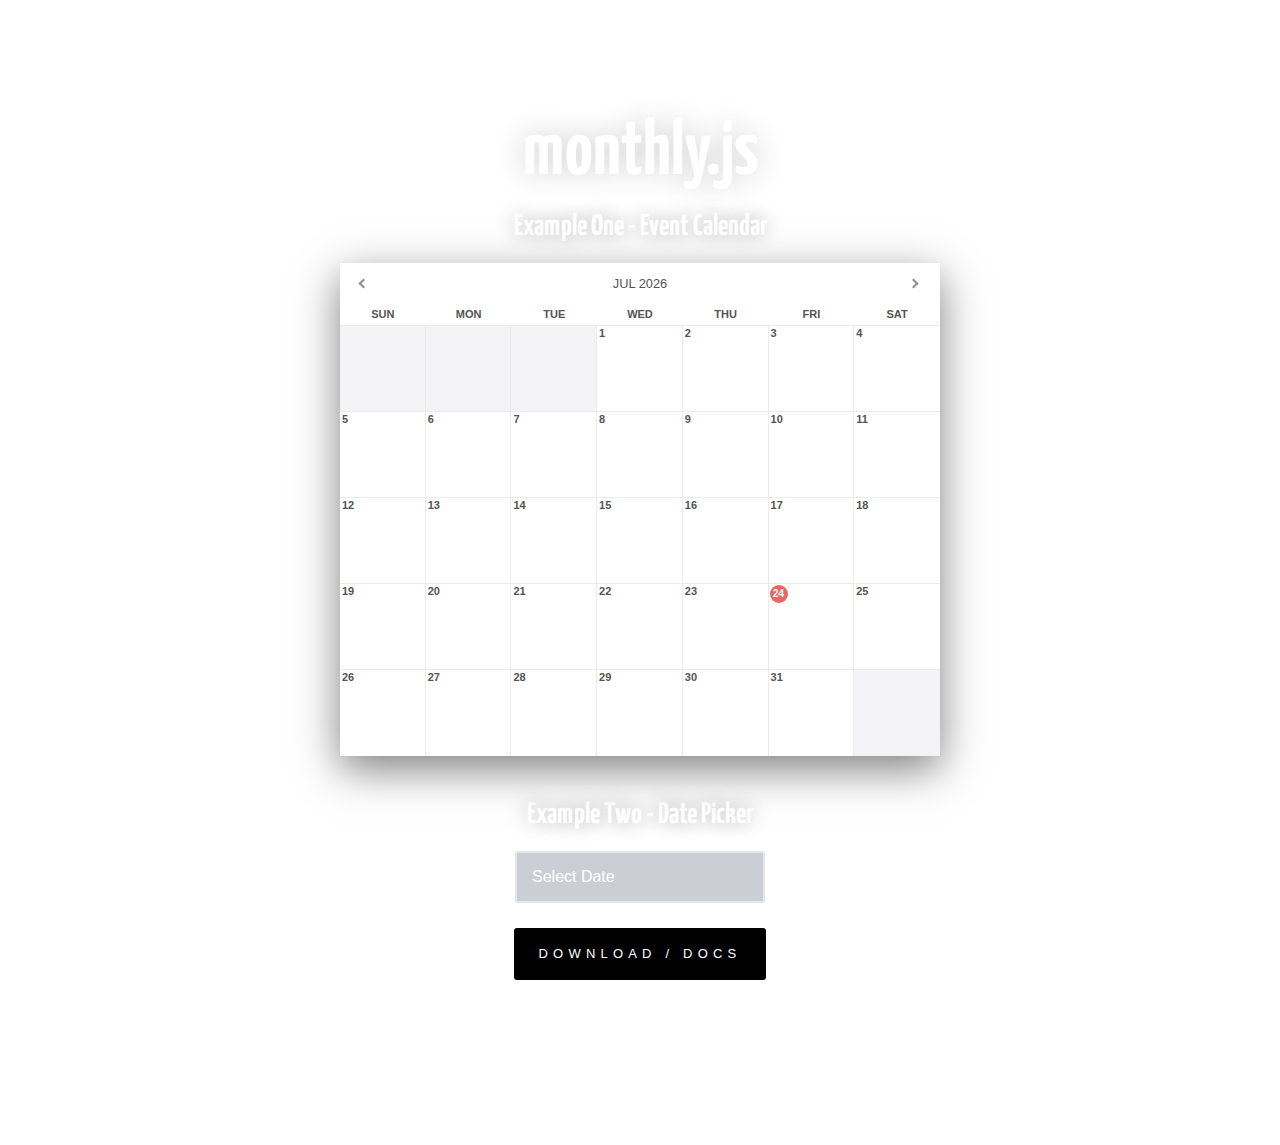
==== calend/index.html @ 5db33028 "Calendar added" ====
<!doctype html>
<html lang="en">
<meta name="viewport" content="width=device-width, initial-scale=1, minimum-scale=1, user-scalable=0">
<meta http-equiv="X-UA-Compatible" content="IE=edge,chrome=1">
<meta charset='utf-8'>
<head>
<!--[if lt IE 9]>
	<script src="http://html5shiv.googlecode.com/svn/trunk/html5.js"></script>
<![endif]-->

<!-- META ===================================================== -->
    <title>Monthly - A jQuery Calendar Plugin</title>
    <meta name="description" content="A method for responsive tables">

<!-- Favicon  ========================================== -->


<!-- CSS ======================================================
	<link rel="stylesheet" href="css/responsivetables.css">-->
	<!-- Demo CSS (don't use) -->
	<link href="https://fonts.googleapis.com/css?family=Yanone+Kaffeesatz" rel="stylesheet" type="text/css">
	<style type="text/css">
		body, html {
			padding:0px;
			margin:0px;
			background: url('images/bg.jpg') center;
			background-size:cover;
			background-attachment: fixed;
			text-align:center;
			color:#fff;
			line-height: 1.4em;
			font-family: "Trebuchet MS", Helvetica, sans-serif;
		}
		body {
			padding:10vh 0;
		}
		h1 {
			font-family: 'Yanone Kaffeesatz', sans-serif;
			text-align: center;
			font-size: 77px;
			text-shadow: 0 0px 30px rgba(0, 0, 0, 0.2);
		}
		h2 {
			font-family: 'Yanone Kaffeesatz', sans-serif;
			font-size:30px;
			text-shadow: 0 0px 20px rgba(0, 0, 0, 0.3);
			color:#fff;
		}
		.monthly {
			box-shadow: 0 13px 40px rgba(0, 0, 0, 0.5);
		}

		input[type="text"] {
			padding: 15px;
			border-radius: 2px;
			font-size: 16px;
			outline: none;
			border: 2px solid rgba(255, 255, 255, 0.5);
			background: rgba(63, 78, 100, 0.27);
			color: #fff;
			width: 250px;
			box-sizing: border-box;
			font-family: "Trebuchet MS", Helvetica, sans-serif;
		}
		input[type="text"]:hover {
			border: 2px solid rgba(255, 255, 255, 0.7);
		}
		input[type="text"]:focus {
			border: 2px solid rgba(255, 255, 255, 1);
			background:#eee;
			color:#222;
		}

		.button {
			display: inline-block;
			padding: 15px 25px;
			margin: 25px 0 75px 0;
			border-radius: 3px;
			color: #fff;
			background: #000;
			letter-spacing: .4em;
			text-decoration: none;
			font-size: 13px;
		}
		.button:hover {
			background: #3b587a;
		}
		.desc {
			max-width: 250px;
			text-align: left;
			font-size:14px;
			padding-top:30px;
			line-height: 1.4em;
		}
		.resize {
			background: #222;
			display: inline-block;
			padding: 6px 15px;
			border-radius: 22px;
			font-size: 13px;
		}
		@media (max-height: 700px) {
			.sticky {
				position: relative;
			}
		}
		@media (max-width: 600px) {
			.resize {
				display: none;
			}
		}
	</style>
	<link rel="stylesheet" href="css/monthly.css">
</head>
<body>
<div class="page">
		<h1>monthly.js</h1>
		<h2>Example One - Event Calendar</h2>
		<div style="width:100%; max-width:600px; display:inline-block;">
			<div class="monthly" id="mycalendar"></div>
		</div>
		<br><br>
		<h2>Example Two - Date Picker</h2>
		<div style="display:inline-block; width:250px;">
			<input type="text" id="mytarget" value="Select Date">
			<div class="monthly" id="mycalendar2"></div>
		</div>
		<br>
		<a href="https://github.com/kthornbloom/Monthly" class="button">DOWNLOAD / DOCS</a>
</div>
<!-- JS ======================================================= -->
<script type="text/javascript" src="js/jquery.js"></script>
<script type="text/javascript" src="js/monthly.js"></script>
<script type="text/javascript">
	$(window).load( function() {

		$('#mycalendar').monthly({
			mode: 'event',
			xmlUrl: 'events.xml'
		});

		$('#mycalendar2').monthly({
			mode: 'picker',
			target: '#mytarget',
			setWidth: '250px',
			startHidden: true,
			showTrigger: '#mytarget',
			stylePast: true,
			disablePast: true
		});

	switch(window.location.protocol) {
	case 'http:':
	case 'https:':
	// running on a server, should be good.
	break;
	case 'file:':
	alert('Just a heads-up, events will not work when run locally.');
	}

	});
</script>
</body>
</html>
---- calend/css/monthly.css ----
/* Overall wrapper */
.monthly {
	background: #F3F3F5;
	color:#545454;
	-webkit-user-select: none;
	-moz-user-select: none;
	-ms-user-select: none;
	user-select: none;
	position: relative;
}

/* Contains title & nav */
.monthly-header {
	position: relative;
	text-align:center;
	padding:10px;
	background: #fff;
	height: 40px;
	box-sizing: border-box;
}
.monthly-header-title {
	font-size:.8em;
	text-transform: uppercase;
}
/* wrapper for left button to make the clickable area bigger */
.monthly-prev {
	position: absolute;
	top:0;
	left:0;
	width:50px;
	height:100%;
	opacity: .5;
}
.monthly-prev:hover {
	opacity: 1;
}
/* Left Arrow */
.monthly-prev:after{
	content:'';
	position: absolute;
	top:50%;
	left:50%;
	border-left:2px solid #222;
	border-bottom:2px solid #222;
	width:5px;
	height:5px;
	margin:-3px 0 0 -5px;
	-webkit-transform:rotate(45deg) ;
		-ms-transform:rotate(45deg) ;
	        transform:rotate(45deg) ;
}
/* wrapper for right button to make the clickable area bigger */
.monthly-next {
	position: absolute;
	top:0;
	right:0;
	width:50px;
	height:100%;
	opacity: .5;
}
.monthly-next:hover {
	opacity: 1;
}
/* Right Arrow */
.monthly-next:after{
	content:'';
	position: absolute;
	top:50%;
	left:50%;
	border-right:2px solid #222;
	border-top:2px solid #222;
	width:5px;
	height:5px;
	margin:-3px 0 0 -5px;
	-webkit-transform:rotate(45deg) ;
		-ms-transform:rotate(45deg) ;
	        transform:rotate(45deg) ;
}

/* Day of the week headings */
.monthly-day-title-wrap {
	display:table;
	table-layout:fixed;
	width:100%;
	background: #fff;
	border-bottom: 1px solid #EBEBEB;
}
.monthly-day-title-wrap div {
	width: 14.28%!important;
	display:table-cell;
	box-sizing:border-box;
	position: relative;
	font-weight: bold;
	text-align:center;
	text-transform: uppercase;
	font-size:11px;
}

/* Calendar days wrapper */
.monthly-day-wrap {
	display:table;
	table-layout:fixed;
	width:100%;
	overflow: hidden;
}
.monthly-week {
	display:table-row;
	width:100%;
}
/* Calendar Days */
.monthly-day, .monthly-day-blank {
	width: 14.28%!important;
	display:table-cell;
	vertical-align: top;
	box-sizing:border-box;
	position: relative;
	font-weight: bold;
	color:inherit;
	background: #fff;
	box-shadow: 0 0 0 1px #EBEBEB;
	-webkit-transition: .25s;
	transition:.25s;
	padding:0;
	text-decoration: none;
}

/* Trick to make the days' width equal their height */
.monthly-day:before {
	content: "";
	display: block;
	padding-top: 100%;
	float: left;
}

/* Hover effect for non event calendar days */
.monthly-day-wrap > a:hover {
	background: #A1C2E3;
}

/* Days that are part of previous or next month */
.monthly-day-blank {
	background:#F3F3F5;
}

/* Event calendar day number styles */
.monthly-day-event > .monthly-day-number {
	position: absolute;
	line-height: 1em;
	top:2px;
	left:2px;
	font-size:11px;
}

/* Non-Event calendar day number styles */
.monthly-day-pick {
}
.monthly-day-pick > .monthly-day-number {
	line-height: 1em;
	font-size:11px;
	padding-top:35%;
}

.monthly-day-pick > .monthly-indicator-wrap {
	margin:0;
}

/* Days in the past in "picker" mode */
.monthly-past-day:after{
	content: '';
	width: 150%;
	height: 2px;
	-webkit-transform-origin: left top;
		-ms-transform-origin: left top;
	        transform-origin: left top;
	-webkit-transform: rotate(45deg);
		-ms-transform: rotate(45deg);
	        transform: rotate(45deg);
	background: rgba(0, 0, 0, 0.1);
	position: absolute;
	left: 0;
	top: 0;
}
.monthly-past-day:hover {
	background: #fff!important;
}
/* Current day style */
.monthly-today .monthly-day-number {
	color: #FFF;
	background: #EA6565;
	border-radius: 20px;
	top: 1px;
	left: 1px;
	font-size: 10px;
	width: 18px;
	height: 18px;
	line-height: 18px;
	text-align: center;
}
.monthly-day-pick.monthly-today .monthly-day-number {
	padding:0;
	margin:22% 22% 0 22%;
}

/* Button to reset to current month */
.monthly-reset {
	display: inline-block;
	width: 9px;
	height: 9px;
	border: 2px solid #222;
	border-radius: 9px;
	position: relative;
	opacity: .5;
	margin-left: 5px;
	vertical-align: middle;
}
.monthly-reset:hover {
	opacity: 1;
}
/* Makes the little arrow on the reset button */
.monthly-reset:before {
	content: '';
	border: 3px solid transparent;
	border-left: 3px solid #fff;
	border-bottom: 3px solid #fff;
	position: absolute;
	left: 2px;
	top: 6px;
}
.monthly-reset:after {
	content: '';
	border: 3px solid transparent;
	border-left: 3px solid #222;
	border-bottom: 3px solid #222;
	position: absolute;
	left: 5px;
	top: 5px;
}
/* Button to return to month view */
.monthly-cal {
	display: inline-block;
	height:11px;
	width:13px;
	background:#222;
	position: relative;
	top:1px;
	margin-right:5px;
	opacity: .5;
}
.monthly-cal:hover {
	cursor: pointer;
	opacity: 1;
}
.monthly-cal:before {
	content:'';
	position: absolute;
	width:2px;
	height: 3px;
	border:1px solid #fff;
	background:#222;
	top:-2px;
	left:2px;
}
.monthly-cal:after {
	content:'';
	position: absolute;
	width:2px;
	height: 3px;
	border:1px solid #fff;
	background:#222;
	top:-2px;
	right:2px;
}
.monthly-cal div {
	background: #fff;
	height:6px;
	width:11px;
	position: absolute;
	top:4px;
	left:1px;
}


/* Wrapper around events */
.monthly-indicator-wrap {
	position: relative;
	text-align: center;
	line-height: 0;
	max-width: 20px;
	margin:0 auto;
	padding-top:40%;
}

/* Event indicator dots */
.monthly-day .monthly-event-indicator {
	display: inline-block;
	margin: 1px;
	width: 8px;
	height: 8px;
	border-radius: 6px;
	vertical-align: middle;
	border-radius: 6px;
	background:#7BA7CE;
	font-size:0;
	color:transparent;
}

.monthly-day .monthly-event-indicator:hover {
	cursor: pointer;
}
/* Listing of events under calendar */
.monthly-event-list {
	background: rgba(233, 235, 236, 0.9);
	overflow: auto;
	position: absolute;
	top: 42px;
	width: 100%;
	height: calc(100% - 42px);
	display: none;
	-webkit-transition: .25s;
	transition:.25s;
	-webkit-transform:scale(0);
		-ms-transform:scale(0);
	        transform:scale(0);
}

/* Days in Events List */
.monthly-list-item {
	position: relative;
	padding:10px 10px 5px 50px;
	display: none;
	border-top: 1px solid #D6D6D6;
	text-align: left;
}

.monthly-list-item:after{
    content:'No Events';
    padding:4px 10px;
    display:block;
    margin-bottom:5px;
 }

.monthly-event-list .monthly-today .monthly-event-list-date {
	color: #EA6565;
}

/* Events in Events List */
.monthly-event-list .listed-event {
	display: block;
	color:#fff;
	padding:4px 10px;
	border-radius:2px;
	margin-bottom: 5px;
}

.monthly-list-item a:link, .monthly-list-item a:visited {
	text-decoration: none;
}

.item-has-event {
	display: block;
}

.item-has-event:after{
    display:none!important;
}

.monthly-event-list-date {
	width:50px;
	position: absolute;
	left:0;
	top:13px;
	text-align: center;
	font-size: 12px;
    font-weight: bold;
    line-height: 1.2em;
}

.monthly-list-time-start,
.monthly-list-time-end {
	font-size:.8em;
	display: inline-block;
}
.monthly-list-time-end:not(:empty):before {
	content:'-';
	padding:0 2px;
}

/* Events List custom webkit scrollbar */

.monthly-event-list::-webkit-scrollbar {width: 9px;}

/* Track */
.monthly-event-list::-webkit-scrollbar-track {background: none;}

/* Handle */
.monthly-event-list::-webkit-scrollbar-thumb {
	background:#ccc;
	border:1px solid #E9EBEC;
	border-radius: 10px;
}
.monthly-event-list::-webkit-scrollbar-thumb:hover {background:#555;}

/* Increase font & spacing over larger size */
@media (min-width: 400px) {
	.monthly-day-number {
		top: 5px;
		left: 5px;
		font-size: 13px;
	}
}
/* Styles for large mode where text is revealed within events */
@media (min-width: 600px) {
	.monthly-day-event {
		padding-top: 20px;
	}
	.monthly-day-event:before {
		padding-top: 77%;
	}
	.monthly-day-event > .monthly-indicator-wrap {
		width:auto;
		max-width: none;
	}
	.monthly-indicator-wrap {
		padding:0;
	}
	.monthly-day .monthly-event-indicator {
		display: block;
		margin: 0 0 1px 0;
		width: auto;
		height:20px;
		font-size: 10px;
		padding: 4px;
		border-radius:0;
		overflow: hidden;
		text-overflow: ellipsis;
		color:#fff;
		text-shadow:0 0 2px rgba(0,0,0,.2);
		text-decoration: none;
		line-height: 1em;
		white-space: nowrap;
		box-sizing: border-box;
	}
}
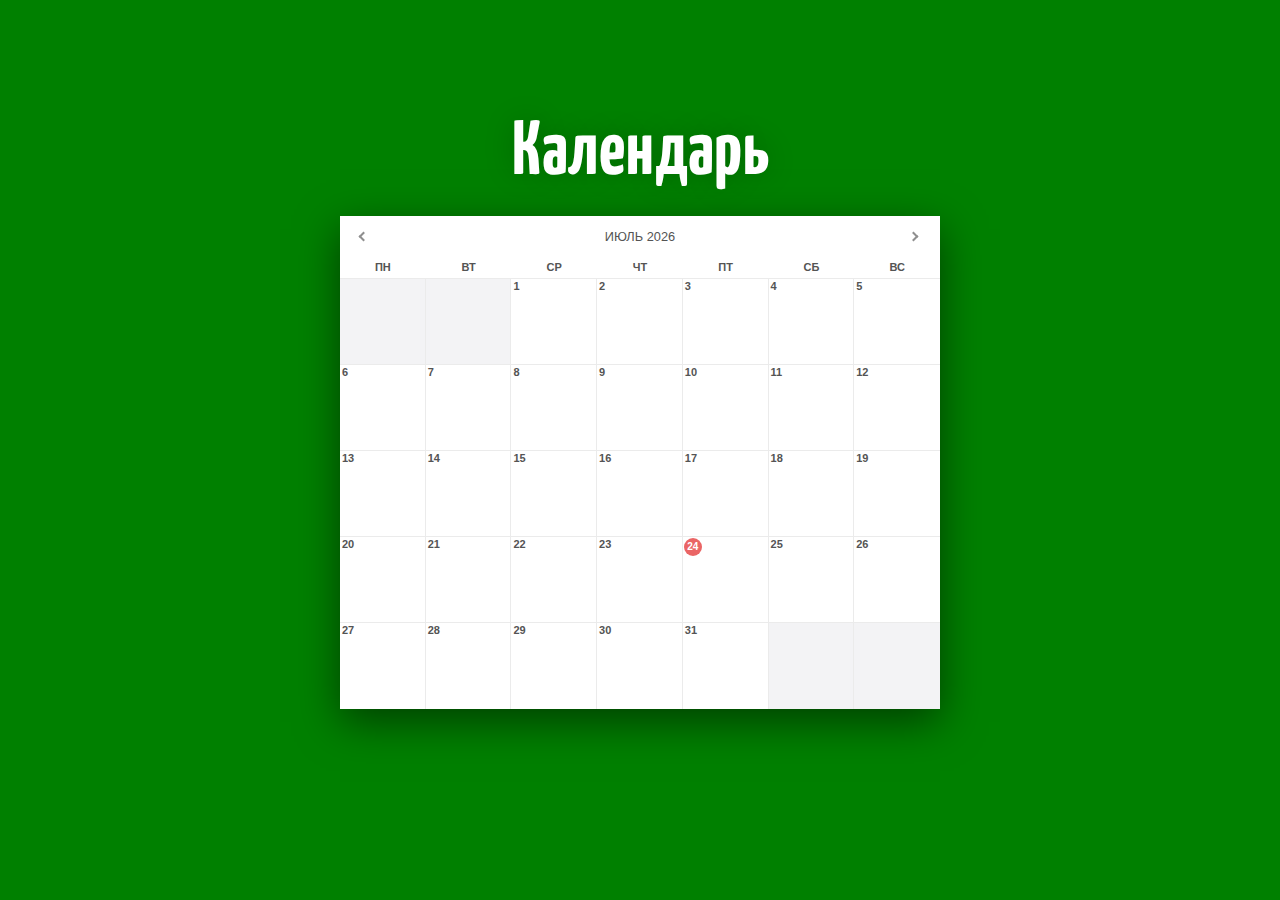
==== commit 5303f5b4: "Calendar fixed" ====
--- a/calend/index.html
+++ b/calend/index.html
@@ -23,7 +23,7 @@
 		body, html {
 			padding:0px;
 			margin:0px;
-			background: url('images/bg.jpg') center;
+			background: green;
 			background-size:cover;
 			background-attachment: fixed;
 			text-align:center;
@@ -114,19 +114,10 @@
 </head>
 <body>
 <div class="page">
-		<h1>monthly.js</h1>
-		<h2>Example One - Event Calendar</h2>
+		<h1>Календарь</h1>
 		<div style="width:100%; max-width:600px; display:inline-block;">
 			<div class="monthly" id="mycalendar"></div>
 		</div>
-		<br><br>
-		<h2>Example Two - Date Picker</h2>
-		<div style="display:inline-block; width:250px;">
-			<input type="text" id="mytarget" value="Select Date">
-			<div class="monthly" id="mycalendar2"></div>
-		</div>
-		<br>
-		<a href="https://github.com/kthornbloom/Monthly" class="button">DOWNLOAD / DOCS</a>
 </div>
 <!-- JS ======================================================= -->
 <script type="text/javascript" src="js/jquery.js"></script>
@@ -136,29 +127,15 @@
 
 		$('#mycalendar').monthly({
 			mode: 'event',
-			xmlUrl: 'events.xml'
+			xmlUrl: 'events.xml',
+			weekStart: 'Mon'
 		});
+	});
+		
+		
 
-		$('#mycalendar2').monthly({
-			mode: 'picker',
-			target: '#mytarget',
-			setWidth: '250px',
-			startHidden: true,
-			showTrigger: '#mytarget',
-			stylePast: true,
-			disablePast: true
-		});
 
-	switch(window.location.protocol) {
-	case 'http:':
-	case 'https:':
-	// running on a server, should be good.
-	break;
-	case 'file:':
-	alert('Just a heads-up, events will not work when run locally.');
-	}
 
-	});
 </script>
 </body>
 </html>
--- a/calend/css/monthly.css
+++ b/calend/css/monthly.css
@@ -21,6 +21,7 @@
 .monthly-header-title {
 	font-size:.8em;
 	text-transform: uppercase;
+	cursor: pointer;
 }
 /* wrapper for left button to make the clickable area bigger */
 .monthly-prev {
@@ -321,6 +322,7 @@
 	-webkit-transform:scale(0);
 		-ms-transform:scale(0);
 	        transform:scale(0);
+	  
 }
 
 /* Days in Events List */
